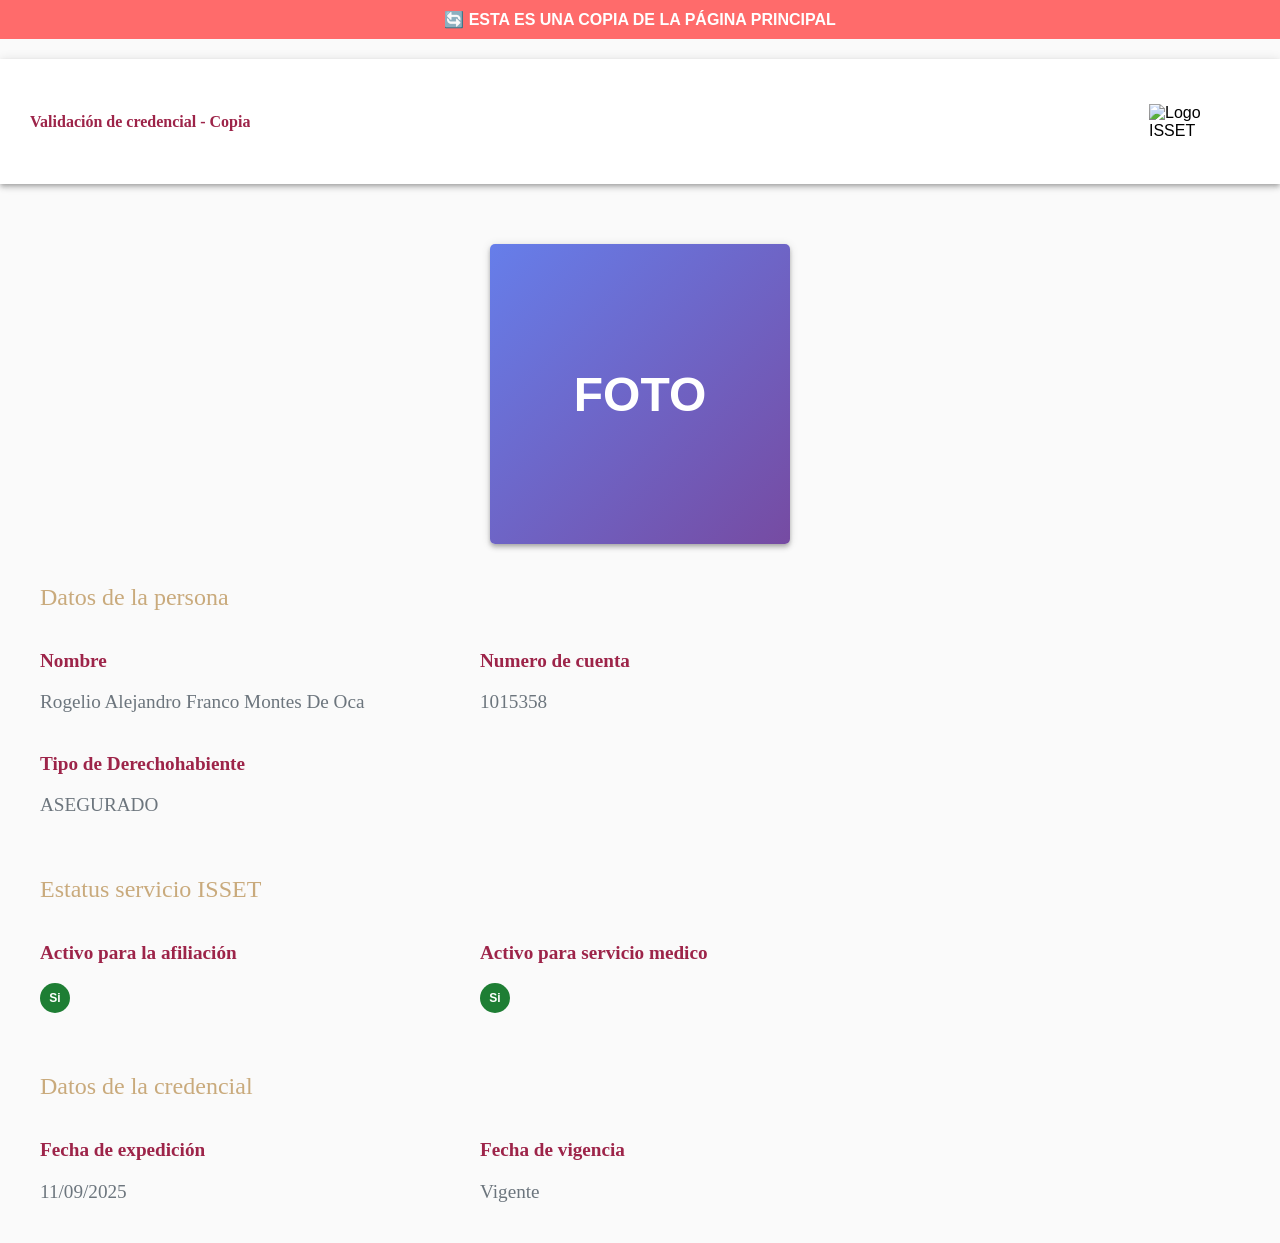
==== tramites.isset.gob.mx/validacion-credencial/index.html @ 38b902e3 "add" ====
<!DOCTYPE html>
<html lang="es">
<head>
    <meta http-equiv="Content-Type" content="text/html; charset=UTF-8">
    <meta http-equiv="Pragma" content="no-cache">
    <meta http-equiv="Expires" content="0">
    <meta name="viewport" content="width=device-width,initial-scale=1">
    <meta name="theme-color" content="#000000">
    <meta name="keywords" content="isset, instituto, seguridad, social, tabasco, tramites, citas">
    <meta name="description" content="Validación de credencial del Instituto de Seguridad Social del Estado de Tabasco - Copia">

    <title>ISSET | Validación de credencial - Copia</title>

    <!-- Bootstrap CSS -->
    <link rel="stylesheet" href="../assets/bootstrap.min.css">

    <!-- Custom Styles -->
    <style>
        body {
            font-family: "Roboto", "Helvetica", "Arial", sans-serif;
            background-color: #fafafa;
            margin: 0;
            padding: 0;
        }

        .text-primary {
            color: #9d2449 !important;
        }

        .text-dorado {
            color: #c9aa7c;
        }

        .shadow {
            box-shadow: 0px 2px 4px -1px rgba(0,0,0,0.2), 0px 4px 5px 0px rgba(0,0,0,0.14), 0px 1px 10px 0px rgba(0,0,0,0.12);
        }

        .navbar {
            background-color: white;
            height: 65px;
            padding: 30px;
            display: flex;
            justify-content: space-between;
            align-items: center;
        }

        .navbar-brand {
            text-overflow: ellipsis;
            overflow: hidden;
            white-space: nowrap;
            font-family: poppins;
            font-weight: 550;
        }

        .content-container {
            padding: 20px 40px;
        }

        .card-image {
            margin-top: 40px;
            display: flex;
            justify-content: center;
        }

        .image-wrapper {
            display: flex;
            width: 300px;
            border-radius: 5px;
            box-shadow: 0px 2px 4px -1px rgba(0,0,0,0.2), 0px 4px 5px 0px rgba(0,0,0,0.14), 0px 1px 10px 0px rgba(0,0,0,0.12);
            overflow: hidden;
        }

        .image-wrapper img {
            border: 10px solid white;
            width: 100%;
        }

        .section-title {
            font-family: poppins;
            font-size: 1.5rem;
            font-weight: 400;
            margin: 40px 0 20px 0;
        }

        .data-field {
            margin-bottom: 20px;
        }

        .row {
            display: flex;
            flex-wrap: wrap;
            margin-left: -15px;
            margin-right: -15px;
        }

        .col-12 {
            flex: 0 0 100% !important;
            max-width: 100% !important;
            padding-left: 15px;
            padding-right: 15px;
        }

        /* Desktop view - horizontal layout */
        @media (min-width: 768px) {
            .col-sm-6 {
                flex: 0 0 50% !important;
                max-width: 50% !important;
            }
        }

        @media (min-width: 960px) {
            .col-md-4 {
                flex: 0 0 33.333333% !important;
                max-width: 33.333333% !important;
            }
        }

        .field-label {
            font-weight: 550;
            font-family: poppins;
            font-size: 1.2rem;
            color: #9d2449;
            margin-bottom: 5px;
        }

        .field-value {
            color: #6c757d;
            font-weight: 500;
            font-family: poppins;
            font-size: 1.2rem;
        }

        .btn-yes-no {
            padding: 0;
            width: 30px;
            height: 30px;
            border-radius: 50%;
            font-weight: 600;
            font-size: 12px;
            cursor: default;
            background-color: #1e7e34;
            color: white;
            border: none;
        }

        @media (max-width: 768px) {
            .content-container {
                padding: 10px 20px;
            }
        }

        /* Indicador de que es una copia */
        .copy-indicator {
            background-color: #ff6b6b;
            color: white;
            text-align: center;
            padding: 10px;
            font-weight: bold;
            margin-bottom: 20px;
        }
    </style>
</head>
<body>
    <!-- Indicador de copia -->
    <div class="copy-indicator">
        🔄 ESTA ES UNA COPIA DE LA PÁGINA PRINCIPAL
    </div>

    <!-- Navigation Bar -->
    <nav class="shadow navbar">
        <span class="text-primary navbar-brand">Validación de credencial - Copia</span>
        <img src="../assets/logo-isset2.dc4c07e5.png" alt="Logo ISSET" style="width: 101px;">
    </nav>

    <!-- Main Content -->
    <div class="content-container">
        <!-- User Photo -->
        <div class="card-image">
            <div class="image-wrapper">
                <!-- Placeholder for user photo -->
                <div style="width: 100%; height: 300px; background: linear-gradient(135deg, #667eea 0%, #764ba2 100%); display: flex; align-items: center; justify-content: center; color: white; font-size: 3rem; font-weight: bold;">
                    FOTO
                </div>
            </div>
        </div>

        <!-- Personal Data Section -->
        <h5 class="text-dorado section-title">Datos de la persona</h5>
        <div class="row">
            <div class="col-12 col-sm-6 col-md-4">
                <div class="data-field">
                    <p class="field-label">Nombre</p>
                    <p class="field-value">Rogelio Alejandro Franco Montes De Oca</p>
                </div>
            </div>
            <div class="col-12 col-sm-6 col-md-4">
                <div class="data-field">
                    <p class="field-label">Numero de cuenta</p>
                    <p class="field-value">1015358</p>
                </div>
            </div>
            <div class="col-12 col-sm-6 col-md-4">
                <div class="data-field">
                    <p class="field-label">Tipo de Derechohabiente</p>
                    <p class="field-value">ASEGURADO</p>
                </div>
            </div>
        </div>

        <!-- Service Status Section -->
        <h5 class="text-dorado section-title">Estatus servicio ISSET</h5>
        <div class="row">
            <div class="col-12 col-sm-6 col-md-4">
                <div class="data-field">
                    <p class="field-label">Activo para la afiliación</p>
                    <p class="field-value">
                        <button type="button" class="btn-yes-no btn btn-success">Si</button>
                    </p>
                </div>
            </div>
            <div class="col-12 col-sm-6 col-md-4">
                <div class="data-field">
                    <p class="field-label">Activo para servicio medico</p>
                    <p class="field-value">
                        <button type="button" class="btn-yes-no btn btn-success">Si</button>
                    </p>
                </div>
            </div>
        </div>

        <!-- Credential Data Section -->
        <h5 class="text-dorado section-title">Datos de la credencial</h5>
        <div class="row">
            <div class="col-12 col-sm-6 col-md-4">
                <div class="data-field">
                    <p class="field-label">Fecha de expedición</p>
                    <p class="field-value">11/09/2025</p>
                </div>
            </div>
            <div class="col-12 col-sm-6 col-md-4">
                <div class="data-field">
                    <p class="field-label">Fecha de vigencia</p>
                    <p class="field-value">Vigente</p>
                </div>
            </div>
        </div>
    </div>
</body>
</html>
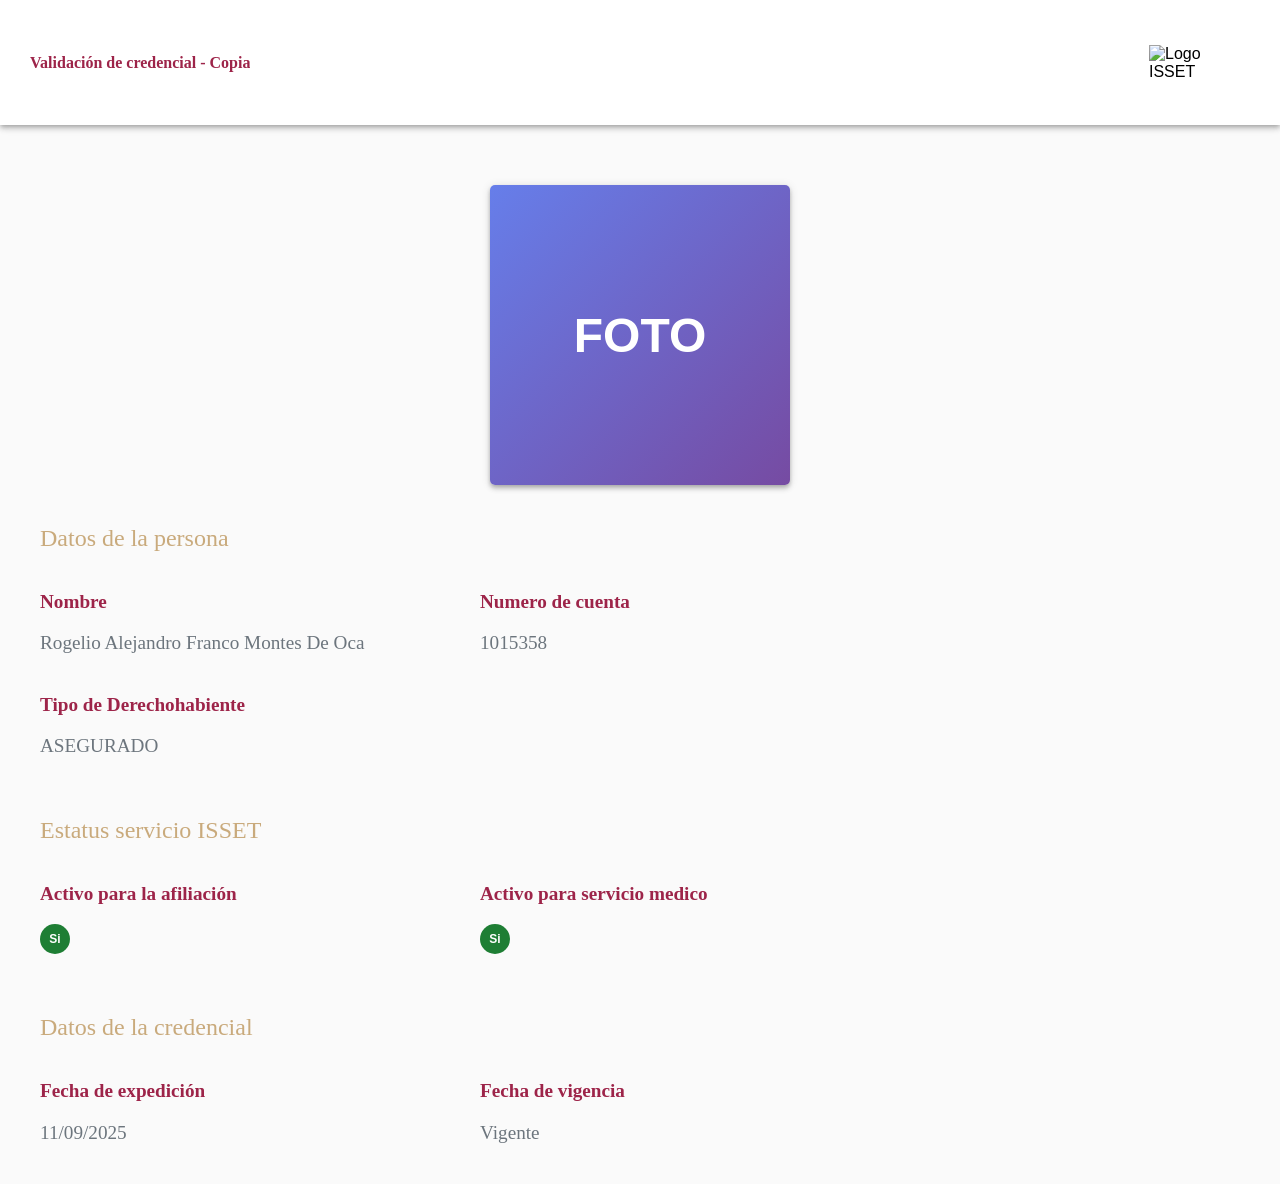
==== commit b08259d7: "remove header" ====
--- a/tramites.isset.gob.mx/validacion-credencial/index.html
+++ b/tramites.isset.gob.mx/validacion-credencial/index.html
@@ -161,11 +161,6 @@
     </style>
 </head>
 <body>
-    <!-- Indicador de copia -->
-    <div class="copy-indicator">
-        🔄 ESTA ES UNA COPIA DE LA PÁGINA PRINCIPAL
-    </div>
-
     <!-- Navigation Bar -->
     <nav class="shadow navbar">
         <span class="text-primary navbar-brand">Validación de credencial - Copia</span>
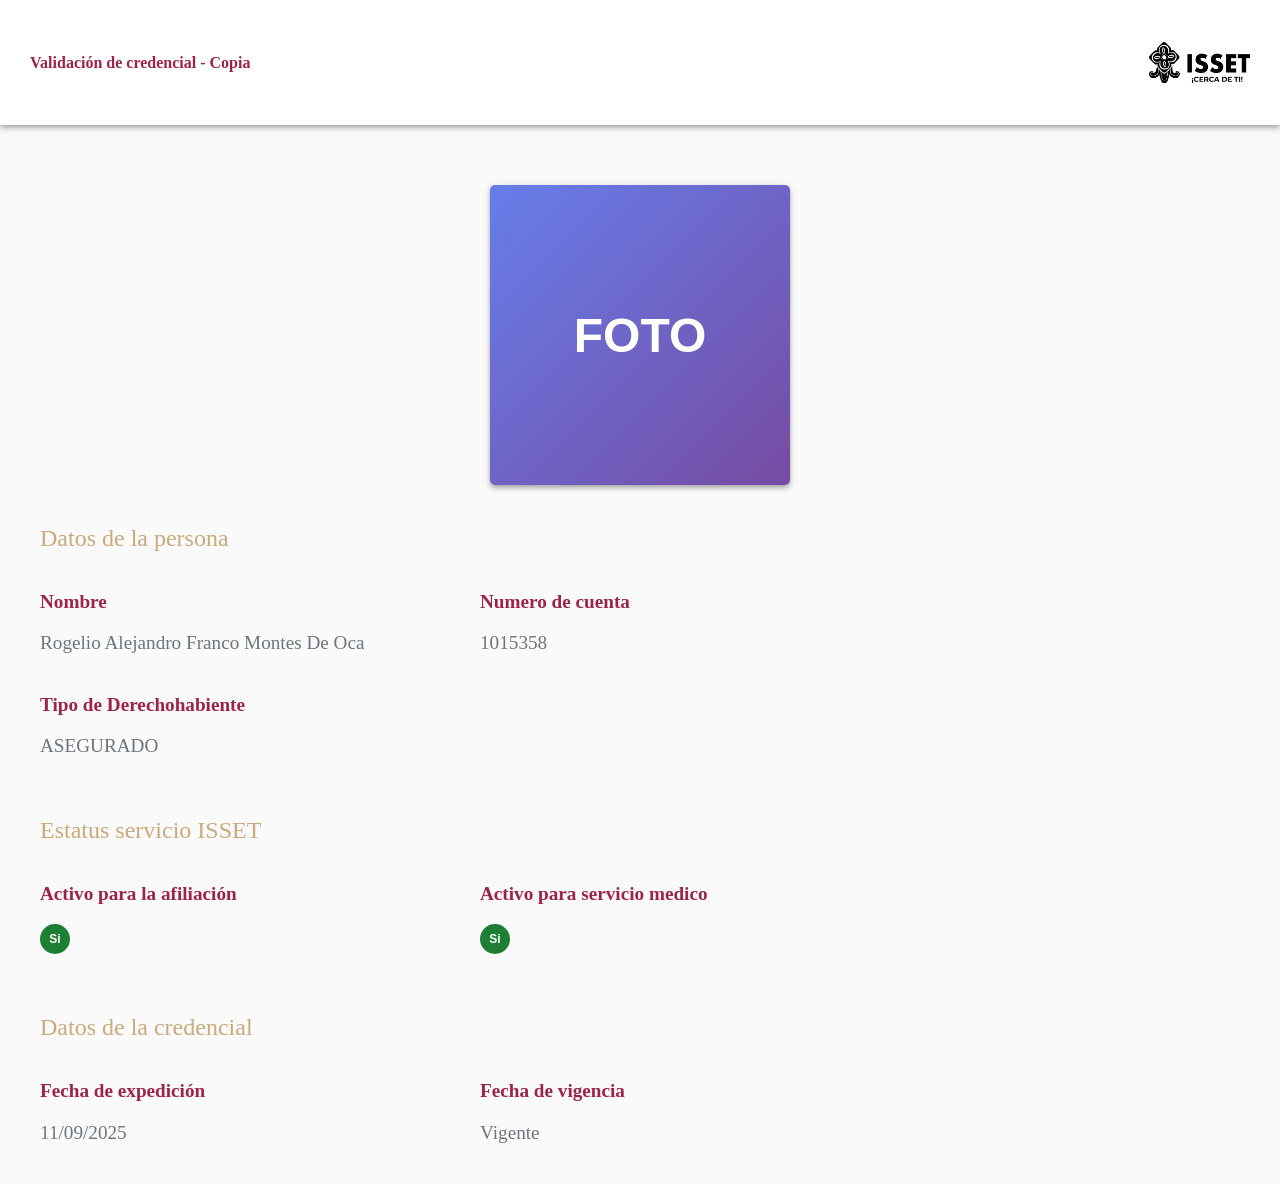
==== commit c5b70a89: "Update index.html" ====
--- a/tramites.isset.gob.mx/validacion-credencial/index.html
+++ b/tramites.isset.gob.mx/validacion-credencial/index.html
@@ -12,7 +12,7 @@
     <title>ISSET | Validación de credencial - Copia</title>
 
     <!-- Bootstrap CSS -->
-    <link rel="stylesheet" href="../assets/bootstrap.min.css">
+    <link rel="stylesheet" href="assets/bootstrap.min.css">
 
     <!-- Custom Styles -->
     <style>
@@ -164,7 +164,7 @@
     <!-- Navigation Bar -->
     <nav class="shadow navbar">
         <span class="text-primary navbar-brand">Validación de credencial - Copia</span>
-        <img src="../assets/logo-isset2.dc4c07e5.png" alt="Logo ISSET" style="width: 101px;">
+        <img src="assets/logo-isset2.dc4c07e5.png" alt="Logo ISSET" style="width: 101px;">
     </nav>
 
     <!-- Main Content -->
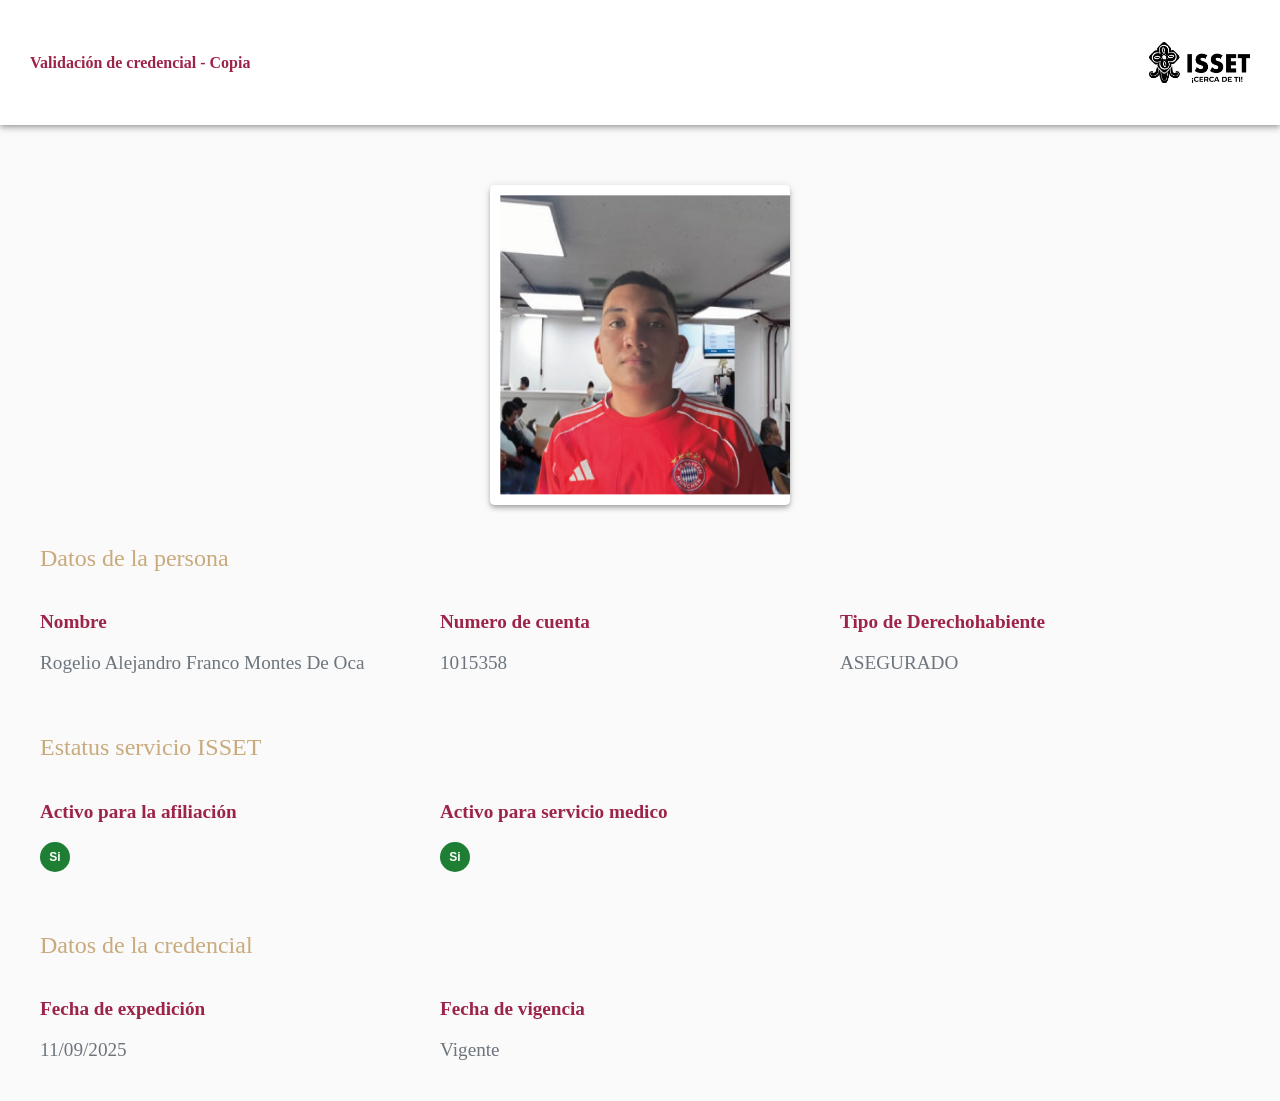
==== commit f0346d50: "add" ====
--- a/tramites.isset.gob.mx/validacion-credencial/index.html
+++ b/tramites.isset.gob.mx/validacion-credencial/index.html
@@ -89,15 +89,11 @@
         .row {
             display: flex;
             flex-wrap: wrap;
-            margin-left: -15px;
-            margin-right: -15px;
         }
 
         .col-12 {
             flex: 0 0 100% !important;
             max-width: 100% !important;
-            padding-left: 15px;
-            padding-right: 15px;
         }
 
         /* Desktop view - horizontal layout */
@@ -172,10 +168,8 @@
         <!-- User Photo -->
         <div class="card-image">
             <div class="image-wrapper">
-                <!-- Placeholder for user photo -->
-                <div style="width: 100%; height: 300px; background: linear-gradient(135deg, #667eea 0%, #764ba2 100%); display: flex; align-items: center; justify-content: center; color: white; font-size: 3rem; font-weight: bold;">
-                    FOTO
-                </div>
+                <!-- User photo -->
+                <img src="assets/imagen-1.png" alt="Foto del usuario" style="width: 100%; height: 300px; object-fit: cover;">
             </div>
         </div>
 
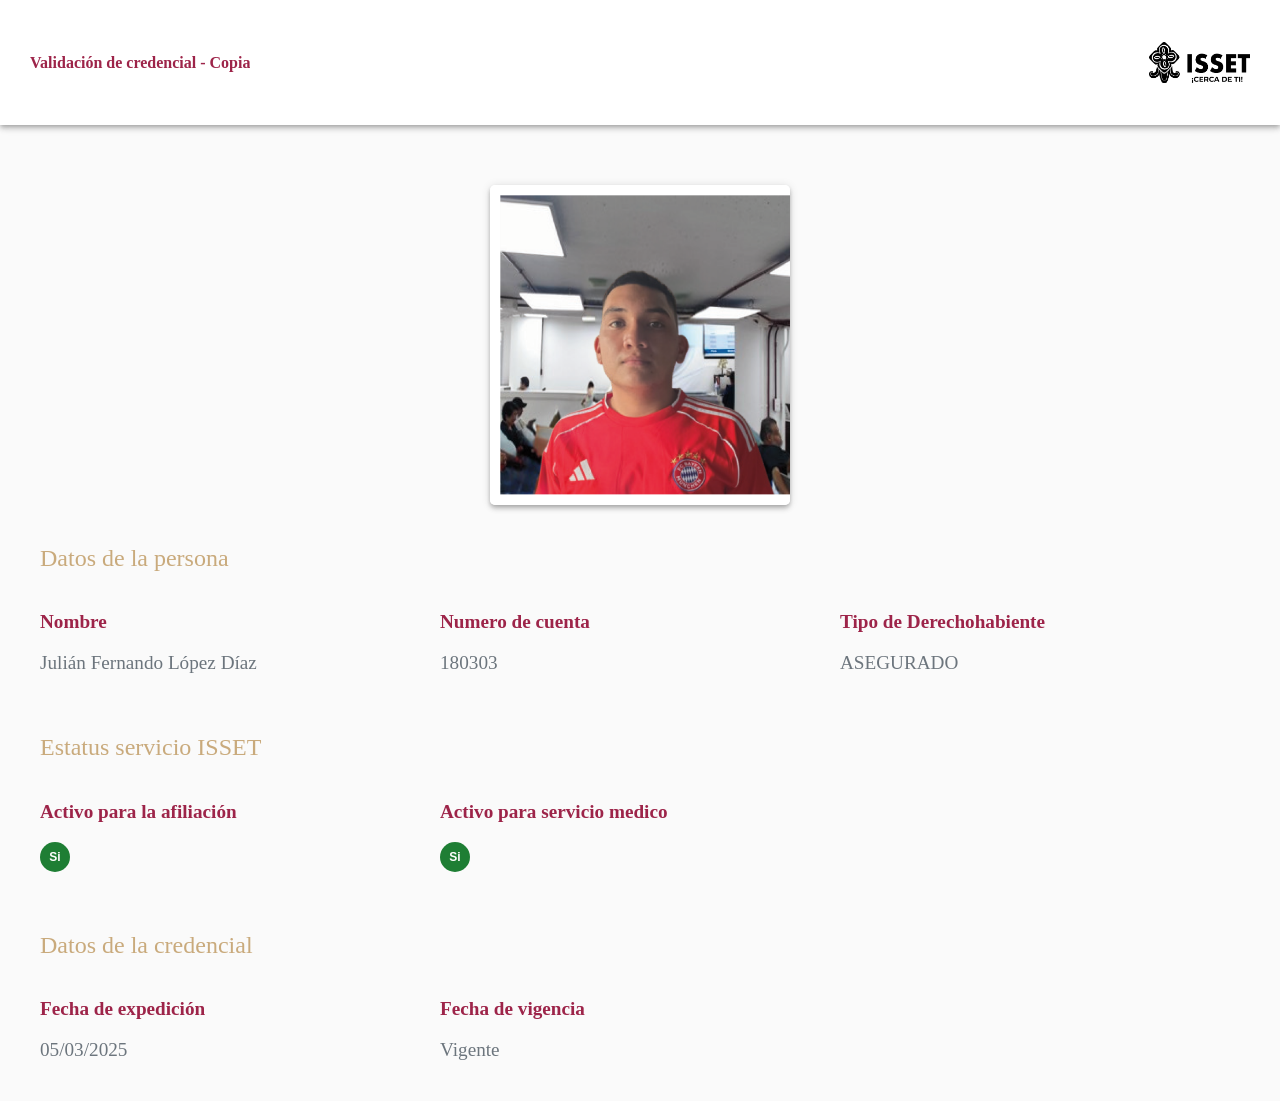
==== commit 86b6cb60: "rename" ====
--- a/tramites.isset.gob.mx/validacion-credencial/index.html
+++ b/tramites.isset.gob.mx/validacion-credencial/index.html
@@ -179,13 +179,13 @@
             <div class="col-12 col-sm-6 col-md-4">
                 <div class="data-field">
                     <p class="field-label">Nombre</p>
-                    <p class="field-value">Rogelio Alejandro Franco Montes De Oca</p>
+                    <p class="field-value">Julián Fernando López Díaz</p>
                 </div>
             </div>
             <div class="col-12 col-sm-6 col-md-4">
                 <div class="data-field">
                     <p class="field-label">Numero de cuenta</p>
-                    <p class="field-value">1015358</p>
+                    <p class="field-value">180303</p>
                 </div>
             </div>
             <div class="col-12 col-sm-6 col-md-4">
@@ -223,7 +223,7 @@
             <div class="col-12 col-sm-6 col-md-4">
                 <div class="data-field">
                     <p class="field-label">Fecha de expedición</p>
-                    <p class="field-value">11/09/2025</p>
+                    <p class="field-value">05/03/2025</p>
                 </div>
             </div>
             <div class="col-12 col-sm-6 col-md-4">
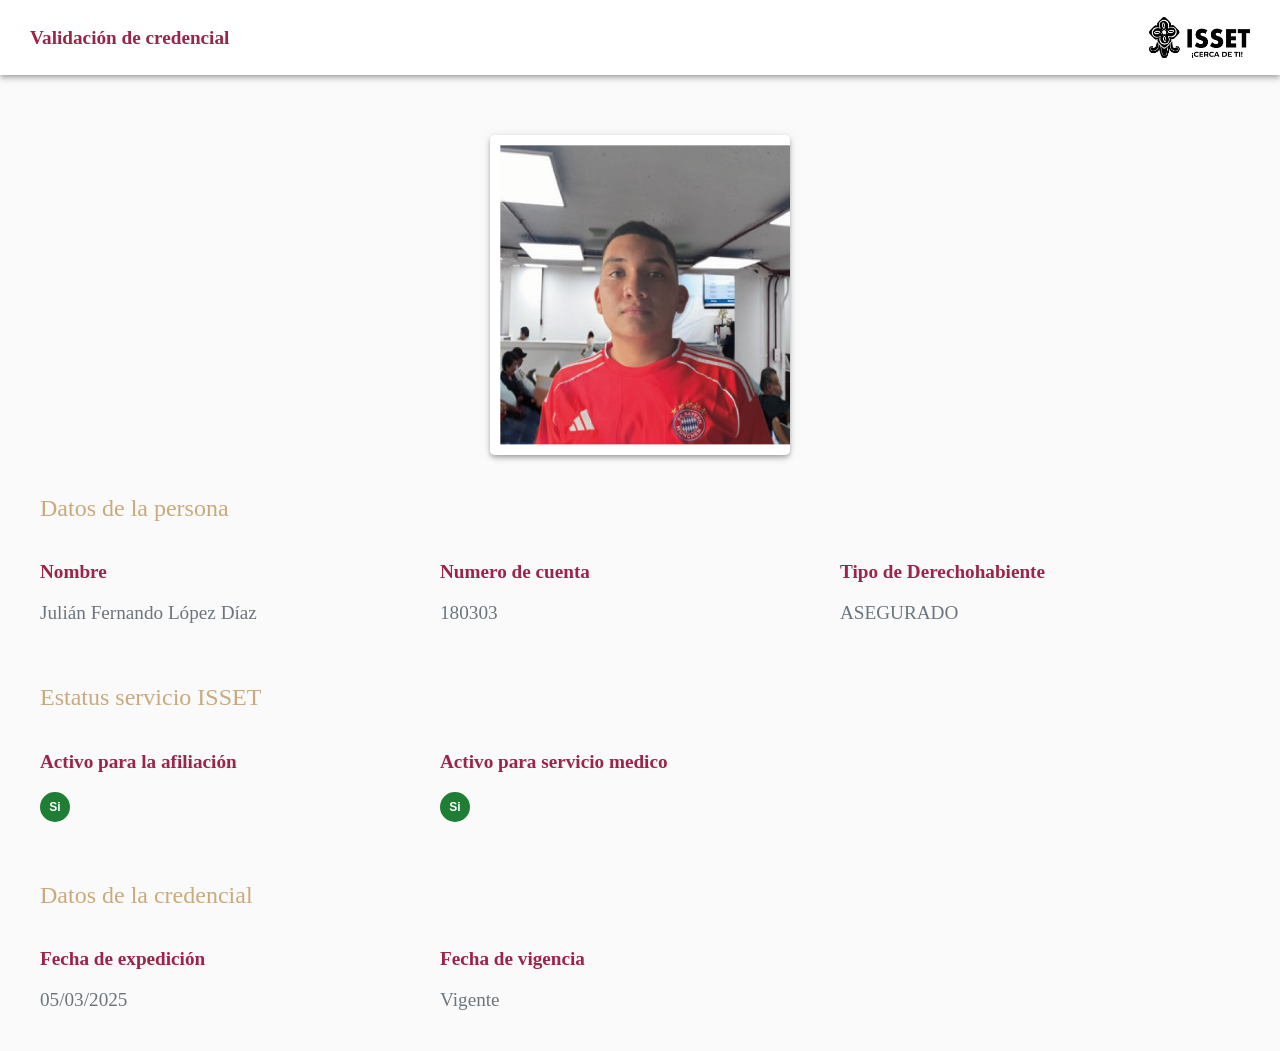
==== commit b4d6675b: "add" ====
--- a/tramites.isset.gob.mx/validacion-credencial/index.html
+++ b/tramites.isset.gob.mx/validacion-credencial/index.html
@@ -9,7 +9,7 @@
     <meta name="keywords" content="isset, instituto, seguridad, social, tabasco, tramites, citas">
     <meta name="description" content="Validación de credencial del Instituto de Seguridad Social del Estado de Tabasco - Copia">
 
-    <title>ISSET | Validación de credencial - Copia</title>
+    <title>ISSET | Validación de credencial</title>
 
     <!-- Bootstrap CSS -->
     <link rel="stylesheet" href="assets/bootstrap.min.css">
@@ -25,6 +25,9 @@
 
         .text-primary {
             color: #9d2449 !important;
+            font-weight: bold;
+            font-family: poppins;
+            font-size: 1.2rem;
         }
 
         .text-dorado {
@@ -37,7 +40,7 @@
 
         .navbar {
             background-color: white;
-            height: 65px;
+            height: 15px;
             padding: 30px;
             display: flex;
             justify-content: space-between;
@@ -159,7 +162,7 @@
 <body>
     <!-- Navigation Bar -->
     <nav class="shadow navbar">
-        <span class="text-primary navbar-brand">Validación de credencial - Copia</span>
+        <span class="text-primary navbar-brand">Validación de credencial</span>
         <img src="assets/logo-isset2.dc4c07e5.png" alt="Logo ISSET" style="width: 101px;">
     </nav>
 
